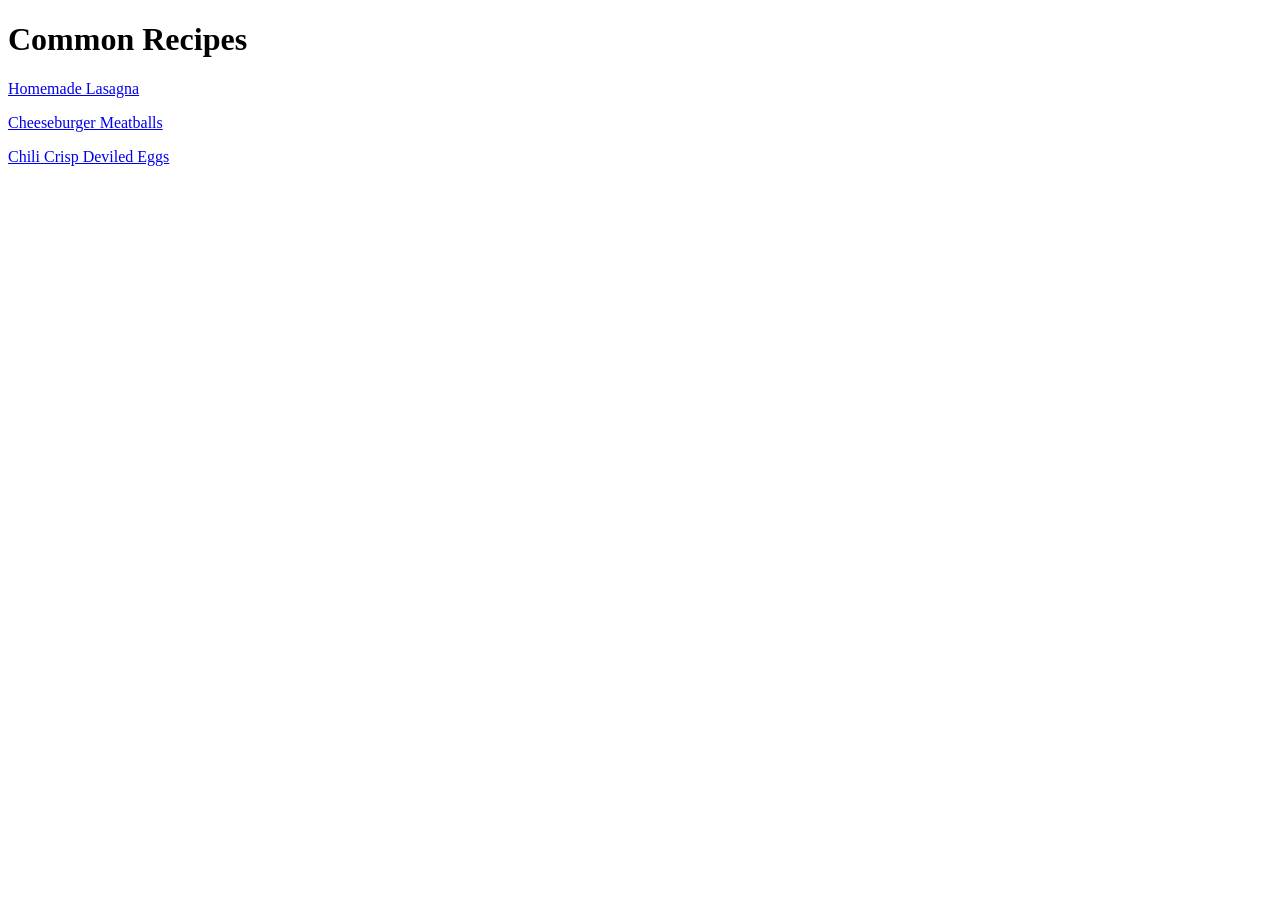
==== index.html @ 8ecea03f "version 1 with very basic HTML" ====
<!DOCTYPE html>
<html lang = "en">

    <head>
        <meta charset = "UTF-8">
        <title>Common Recipes</title>
    </head>

    <body>
        <h1>Common Recipes</h1>
        <p><a href = "recipes/lasagna.html">Homemade Lasagna</a></p>
        <p><a href = "recipes/CheeseBurgerMeatBalls.html">Cheeseburger Meatballs</a></p>
        <p><a href = "recipes/ChiliCrispDeviledEggs.html">Chili Crisp Deviled Eggs</a></p>
    </body>
</html>
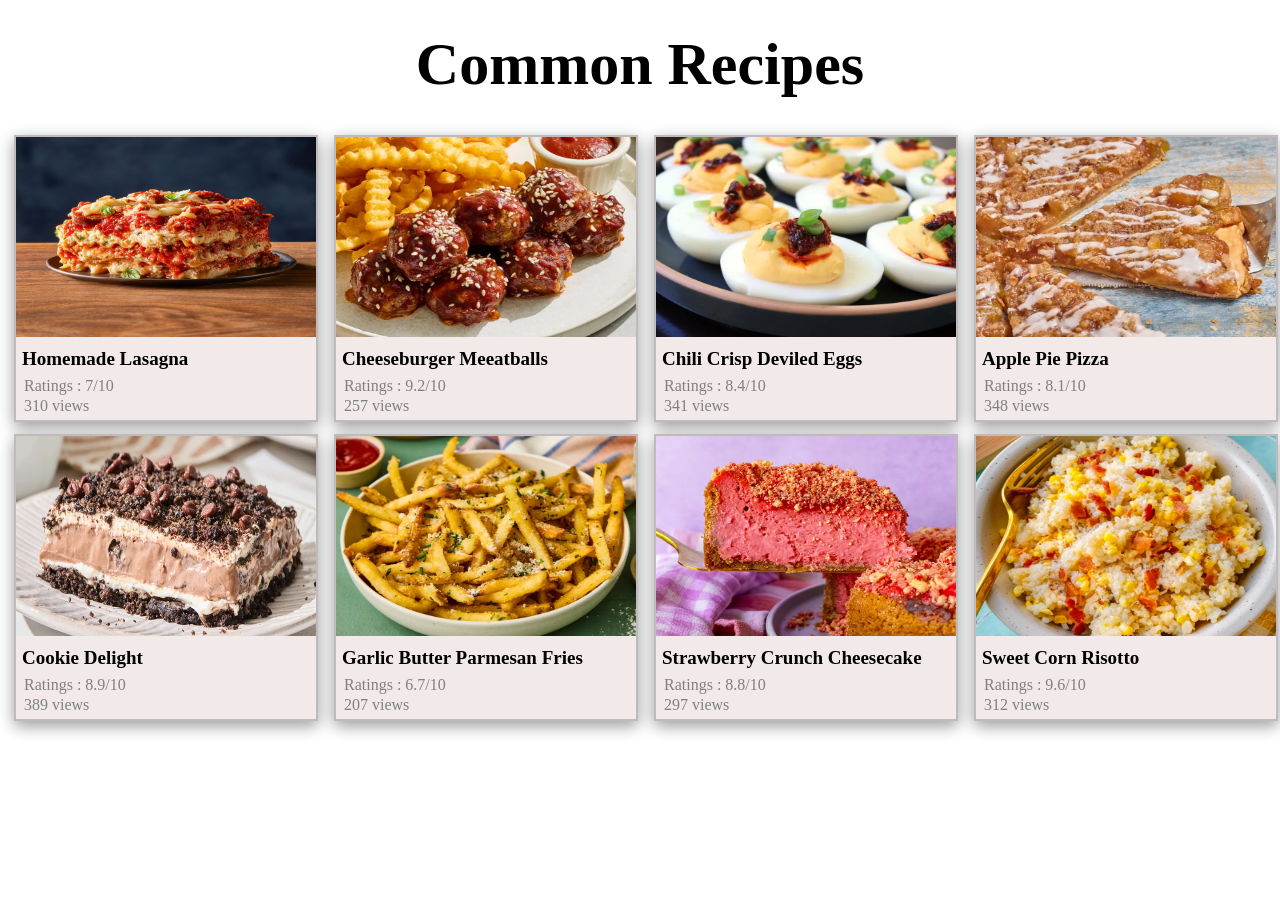
==== commit 269fd2bf: "Modified all pages with CSS" ====
--- a/index.html
+++ b/index.html
@@ -4,12 +4,87 @@
     <head>
         <meta charset = "UTF-8">
         <title>Common Recipes</title>
+        <link rel = "stylesheet" href = "styles.css">
     </head>
 
     <body>
-        <h1>Common Recipes</h1>
-        <p><a href = "recipes/lasagna.html">Homemade Lasagna</a></p>
-        <p><a href = "recipes/CheeseBurgerMeatBalls.html">Cheeseburger Meatballs</a></p>
-        <p><a href = "recipes/ChiliCrispDeviledEggs.html">Chili Crisp Deviled Eggs</a></p>
+        <div class = "HeadingDiv">
+            <h1 class = "PageHeading">Common Recipes</h1>
+        </div>
+        <div class = "HomeDiv">
+            <a href = "recipes/lasagna.html" class = "link-card">
+                <div class = "RecipeBox">
+                    <img src = "recipes/webimages/LasagnaPic.jpg" width = "300" height= "200">
+                    <p class = "content">Homemade Lasagna</p>
+                    <p class = "Rating">Ratings : 7/10</p>
+                    <!-- <button class = "BoxButton">Learn</button> -->
+                    <p class = "views">310 views</p>
+                </div>
+            </a>
+            <a href = "recipes/CheeseBurgerMeatBalls.html" class = "link-card">
+                <div class = "RecipeBox">
+                    <img src = "recipes/webimages/cheeseburgermeatballsPic.webp" width = "300" height= "200">
+                    <p class = "content">Cheeseburger Meeatballs</p>
+                    <p class = "Rating">Ratings : 9.2/10</p>
+                    <!-- <button class = "BoxButton">Learn</button> -->
+                    <p class = "views">257 views</p>
+                </div>
+            </a>
+            <a href = "recipes/ChiliCrispDeviledEggs.html" class = "link-card">
+                <div class = "RecipeBox">
+                    <img src = "recipes/webimages/deviledEggsPic.webp" width = "300" height= "200">
+                    <p class = "content">Chili Crisp Deviled Eggs</p>
+                    <p class = "Rating">Ratings : 8.4/10</p>
+                    <!-- <button class = "BoxButton">Learn</button> -->
+                    <p class = "views">341 views</p>
+                </div>
+            </a>
+
+            <a href = "recipes/ApplePiePizza.html" class = "link-card">
+                <div class = "RecipeBox">
+                    <img src = "recipes/webimages/ApplePiePizzaPic.webp" width = "300" height= "200">
+                    <p class = "content">Apple Pie Pizza</p>
+                    <p class = "Rating">Ratings : 8.1/10</p>
+                    <!-- <button class = "BoxButton">Learn</button> -->
+                    <p class = "views">348 views</p>
+                </div>
+            </a>
+            <a href = "recipes/CookieDelight.html" class = "link-card">
+                <div class = "RecipeBox">
+                    <img src = "recipes/webimages/CookieDelight.webp" width = "300" height= "200">
+                    <p class = "content">Cookie Delight</p>
+                    <p class = "Rating">Ratings : 8.9/10</p>
+                    <!-- <button class = "BoxButton">Learn</button> -->
+                    <p class = "views">389 views</p>
+                </div>
+            </a>
+            <a href = "recipes/GarlicButterParmesanFries.html" class = "link-card">
+                <div class = "RecipeBox">
+                    <img src = "recipes/webimages/GarlicButterParmesanFries.webp" width = "300" height= "200">
+                    <p class = "content">Garlic Butter Parmesan Fries</p>
+                    <p class = "Rating">Ratings : 6.7/10</p>
+                    <!-- <button class = "BoxButton">Learn</button> -->
+                    <p class = "views">207 views</p>
+                </div>
+            </a>
+            <a href = "recipes/StrawberryCrunchCheesecake.html" class = "link-card">
+                <div class = "RecipeBox">
+                    <img src = "recipes/webimages/StrawberryCrunchCheesecake.webp" width = "300" height= "200">
+                    <p class = "content">Strawberry Crunch Cheesecake</p>
+                    <p class = "Rating">Ratings : 8.8/10</p>
+                    <!-- <button class = "BoxButton">Learn</button> -->
+                    <p class = "views">297 views</p>
+                </div>
+            </a>
+            <a href = "recipes/SweetCornRisotto.html" class = "link-card">
+                <div class = "RecipeBox">
+                    <img src = "recipes/webimages/sweetCornRisottoPic.webp" width = "300" height= "200">
+                    <p class = "content">Sweet Corn Risotto</p>
+                    <p class = "Rating">Ratings : 9.6/10</p>
+                    <!-- <button class = "BoxButton">Learn</button> -->
+                    <p class = "views">312 views</p>
+                </div>
+            </a>
+        </div>
     </body>
 </html>
--- a/styles.css
+++ b/styles.css
@@ -0,0 +1,88 @@
+
+.recipeBody{
+    font-family: 'Trebuchet MS';
+}
+
+.HomeDiv{
+    width : 1300px;
+    margin : auto;
+}
+.HeadingDiv{
+    position : sticky;
+    background-color: white;
+    top : 0;
+    z-index : 1;
+
+}
+.PageHeading{
+    text-align: center;
+    font-size : 60px;
+    margin : 30px;
+    font-family : 'Brush Script MT', cursive;
+}
+
+.RecipeBox{
+    display : inline-block;
+    width : 300px;
+    position : relative;
+    border : 2px solid rgb(193, 186, 186);
+    transition: transform 0.2s;
+    box-shadow : 0 5px 15px rgba(0, 0, 0, 0.4);
+    background-color:rgb(242, 233, 233);
+}
+.link-card{
+    display : inline-block;
+    text-decoration: none;
+    margin : 6px;
+}
+.link-card:hover div{
+    box-shadow : 0 5px 15px rgba(0, 0, 0, 0.4);
+    background-color: rgb(242, 233, 233);
+    transform : translateY(-5px);
+}
+.Rating{
+    float : left;
+    margin : 0px 0px 0px 8px; 
+    color : gray;
+
+}
+
+.BoxButton{
+    float : right;
+    padding : 10px 15px ;
+    background-color: rgb(80, 229, 95);
+    border-radius : 8px;
+    font-weight : 600;
+    font-size: 16px;
+    color : white;
+    margin : 0px 7px 4px 0px;
+}
+
+.content{
+    font-size : 19px;
+    font-weight : 600;
+    margin : 7px 4px 7px 6px;;
+    color : black;
+}
+
+.views{
+    float : left;
+    clear : left;
+    margin : 2px 0px 5px 8px; 
+    color : gray;
+}
+
+.InfoColumn, .IngredientsColumn, .StepsColumn{
+    width : 1000px;
+    border : 2px solid rgb(193, 186, 186);
+    margin :0px 0px 10px 100px;
+    background-color:rgb(242, 233, 233);
+    padding : 20px;
+}
+
+
+
+.recipeHeading{
+    margin-left : 100px;
+}
+
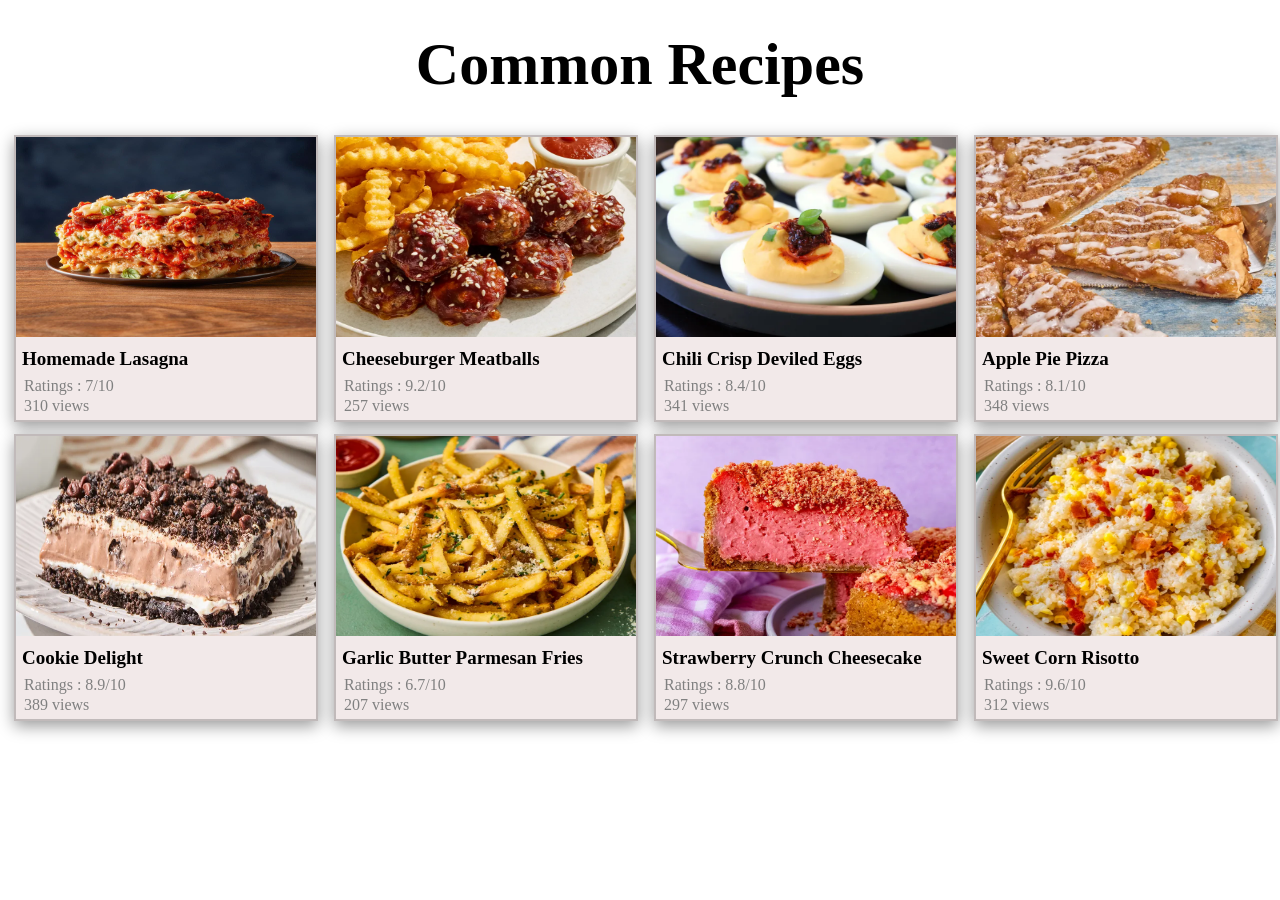
==== commit b063cab8: "Corrected typos" ====
--- a/index.html
+++ b/index.html
@@ -24,7 +24,7 @@
             <a href = "recipes/CheeseBurgerMeatBalls.html" class = "link-card">
                 <div class = "RecipeBox">
                     <img src = "recipes/webimages/cheeseburgermeatballsPic.webp" width = "300" height= "200">
-                    <p class = "content">Cheeseburger Meeatballs</p>
+                    <p class = "content">Cheeseburger Meatballs</p>
                     <p class = "Rating">Ratings : 9.2/10</p>
                     <!-- <button class = "BoxButton">Learn</button> -->
                     <p class = "views">257 views</p>
